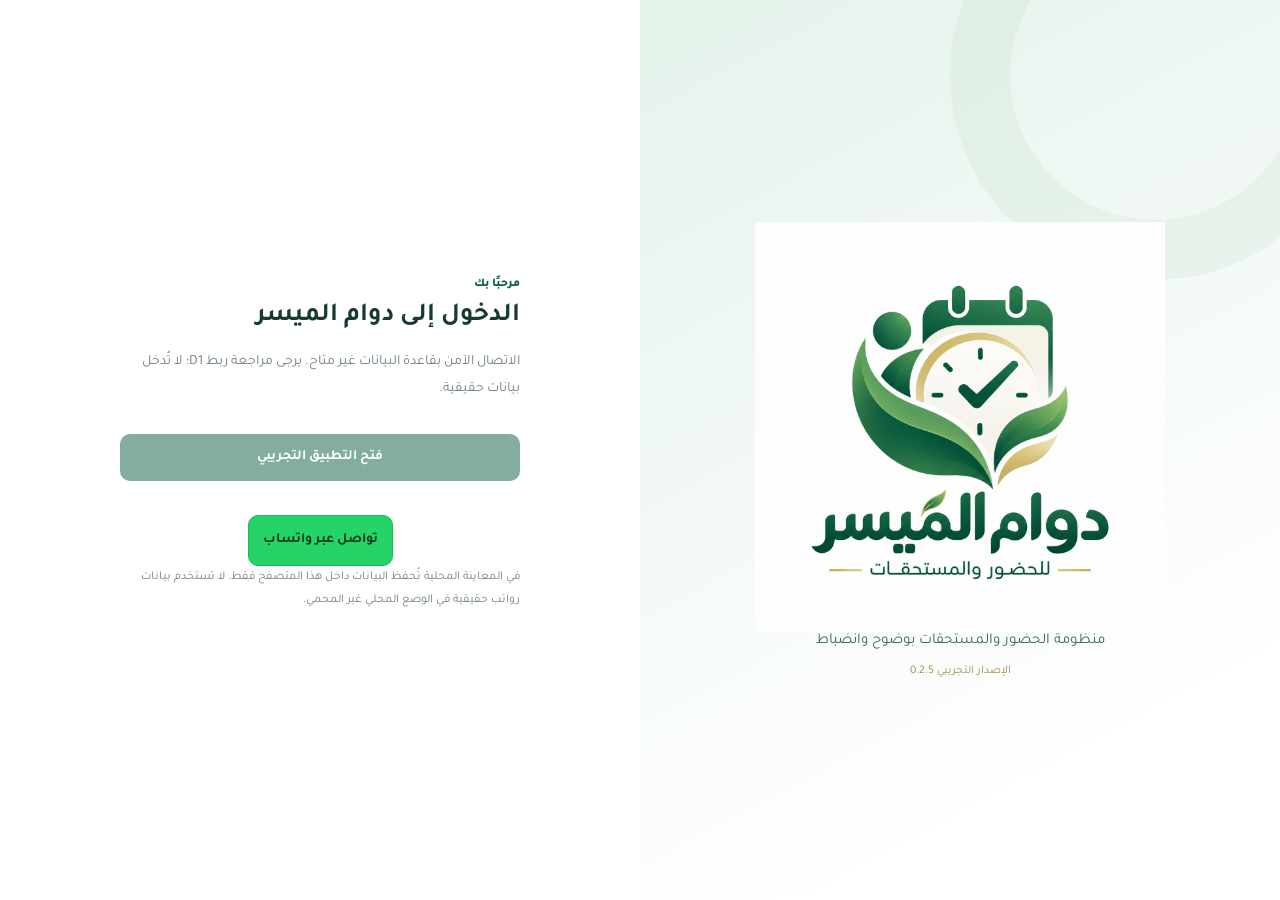
==== index.html @ 33b77305 "fix(dawam): activate read-only preview interpolation and numeric time parsing" ====
<!doctype html>
<html lang="ar" dir="rtl">
<head>
  <meta charset="utf-8"><meta name="viewport" content="width=device-width, initial-scale=1, viewport-fit=cover">
  <meta name="theme-color" content="#075d43"><meta name="description" content="دوام الميسر للحضور والمستحقات - نسخة تجريبية مستقلة">
  <link rel="icon" href="[data-uri]"><link rel="apple-touch-icon" href="[data-uri]">
  <title>دوام الميسر | الإصدار التجريبي 0.2.5</title>
  <link rel="preconnect" href="https://fonts.googleapis.com">
  <link rel="preconnect" href="https://fonts.gstatic.com" crossorigin>
  <link href="https://fonts.googleapis.com/css2?family=Tajawal:wght@400;500;700&display=swap" rel="stylesheet">
  <style>
:root{--g:#075d43;--g2:#12805d;--g3:#e7f4ed;--gold:#c6a65c;--ink:#183b31;--slate:#6e817a;--line:#e1eae5;--bg:#f5f8f6;--white:#fff;--shadow:0 9px 40px rgba(18,63,46,.07);font-family:'Tajawal',Tahoma,"Segoe UI",Arial,sans-serif}*{box-sizing:border-box}body{margin:0;background:var(--bg);color:var(--ink);font-size:14px}button,input,select,textarea{font:inherit}button{cursor:pointer}button:disabled{cursor:not-allowed;opacity:.5}button:focus-visible,input:focus-visible,select:focus-visible{outline:2px solid #48a381;outline-offset:2px}h1,h2,h3,p{margin-top:0}h1{font-size:26px}h2{font-size:21px}h3{font-size:18px}.muted,.hint,.sub{color:var(--slate)}.hint{font-size:12px;line-height:1.9}.error{color:#b93233;min-height:20px}.shell{min-height:100vh;display:flex}.sidebar{width:255px;flex:none;background:linear-gradient(170deg,#07573e,#0a6849);color:white;min-height:100vh;position:sticky;top:0;height:100vh;display:flex;flex-direction:column;z-index:20}.side-head{display:flex;gap:12px;align-items:center;padding:26px 18px 22px;border-bottom:1px solid #ffffff29}.side-head strong{font-size:18px;display:block}.side-head small{display:block;color:#c4ddd1;margin-top:4px}.app-mark{width:50px;height:50px;overflow:hidden;background:white;border-radius:16px;display:grid;place-items:center}.app-mark img{width:50px;height:50px;object-fit:contain}.sidebar nav{padding:20px 10px;overflow:auto;flex:1}.nav-item{border:0;border-radius:12px;background:transparent;color:#e3f0e8;padding:13px 14px;text-align:right;width:100%;margin-bottom:4px;display:flex;gap:13px;align-items:center;font-weight:600}.nav-item span{width:22px;text-align:center;font-size:19px}.nav-item:hover,.nav-item.active{background:#ffffff24;color:white}.nav-item.active{border-right:3px solid #ddcb85}.side-footer{padding:18px;display:flex;align-items:center;gap:8px;color:#d3e6da;font-size:12px}.side-footer small{margin-right:auto}.status-dot{width:7px;height:7px;border-radius:50%;background:#75e0a2}.main{flex:1;min-width:0;display:flex;flex-direction:column}.topbar{height:82px;background:white;border-bottom:1px solid var(--line);display:flex;align-items:center;gap:15px;padding:0 30px;position:sticky;top:0;z-index:10}.top-titles{flex:1}.top-titles h2{font-size:20px;margin:0 0 5px}.top-titles small{color:var(--slate)}.top-actions{display:flex;align-items:center;gap:13px}.content{padding:25px 30px 45px;max-width:1500px;width:100%;margin:0 auto;flex:1}.footer{padding:18px 30px;color:#83948b;font-size:12px;text-align:center}.tag,.badge{display:inline-block;border-radius:99px;background:var(--g3);color:var(--g);padding:6px 10px;font-size:11px;font-weight:700}.badge.gold{background:#faf3e2;color:#98762f}.badge.gray{background:#edf1ef;color:#56635d}.badge.red{background:#faeeee;color:#aa4141}.badge.orange{background:#fff3de;color:#9a671e}.page-lead{display:flex;align-items:center;justify-content:space-between;gap:15px;margin-bottom:21px}.page-lead p{color:var(--slate);margin:5px 0 0}.button-row{display:flex;gap:9px;align-items:center;flex-wrap:wrap}.primary,.secondary,.ghost,.danger,.icon-button{border-radius:10px;padding:10px 16px;border:1px solid transparent;transition:.15s}.primary{background:var(--g);color:#fff;font-weight:700}.primary:hover{background:#0d7452}.secondary{background:white;border-color:#c6dcd0;color:var(--g);font-weight:700}.ghost{background:#f0f5f2;color:var(--g);font-weight:600}.danger{background:#fff1f0;color:#a72c29}.icon-button{background:#f1f5f2;color:#345649;padding:8px 12px}.wide{width:100%}.stats,.two-col,.three-col,.four-col{display:grid;gap:16px}.stats,.four-col{grid-template-columns:repeat(4,minmax(0,1fr))}.two-col{grid-template-columns:repeat(2,minmax(0,1fr))}.three-col{grid-template-columns:repeat(3,minmax(0,1fr))}.stat,.card{background:white;border:1px solid var(--line);border-radius:17px;box-shadow:var(--shadow)}.stat{padding:20px 22px}.stat .label{color:var(--slate);font-size:12px}.stat .value{font-size:28px;font-weight:800;display:block;margin:10px 0 5px;color:var(--ink)}.stat .value.green{color:var(--g)}.stat .note{font-size:11px;color:#84968c}.card{padding:22px;margin-top:17px}.card h3{margin-bottom:15px}.card-header{display:flex;align-items:center;justify-content:space-between;gap:15px;margin-bottom:15px}.card-header h3{margin:0}.institution-heading{display:flex;gap:14px;align-items:center}.institution-heading img{width:76px;height:65px;object-fit:contain}.institution-heading strong{display:block;font-size:17px}.institution-heading small{display:block;margin-top:5px;color:var(--slate)}.gold-line{border-top:3px solid var(--gold);margin:12px 0}.empty{text-align:center;color:var(--slate);padding:32px 10px;line-height:1.9}.empty .emoji{font-size:32px}.table-wrap{overflow:auto}.table{border-collapse:collapse;width:100%;min-width:630px}.table th{text-align:right;color:#6c8076;background:#f7faf8;font-size:12px;padding:13px 14px;border-bottom:1px solid var(--line)}.table td{padding:14px;border-bottom:1px solid #edf2ed;vertical-align:middle}.table tr:last-child td{border-bottom:0}.table tr:hover td{background:#fbfdfa}.money{font-variant-numeric:tabular-nums;direction:ltr;display:inline-block}.field-grid{display:grid;grid-template-columns:repeat(2,minmax(0,1fr));gap:15px}.field{display:flex;flex-direction:column;gap:6px}.field label,form label{font-weight:700;font-size:12px;color:#47695a}input,select,textarea{width:100%;padding:12px 13px;background:#fff;border:1px solid #d8e3dc;border-radius:10px;color:#193d31;min-width:0}textarea{min-height:78px;resize:vertical}.field.wide-field{grid-column:1/-1}.muted-panel{background:#f3f8f5;border:1px dashed #cfdfd5;border-radius:12px;padding:15px;line-height:1.9}.section-heading{margin-top:20px;margin-bottom:10px;font-size:16px}.summary-row{display:flex;justify-content:space-between;gap:15px;padding:12px 0;border-bottom:1px solid var(--line)}.summary-row:last-child{border:0}.rule-grid{display:grid;grid-template-columns:repeat(3,1fr);gap:13px}.rule{border:1px solid var(--line);border-radius:12px;padding:16px;background:white}.rule .k{font-size:12px;color:var(--slate)}.rule .v{font-weight:800;font-size:18px;margin-top:9px}.rule .u{font-size:11px;color:var(--slate);margin-top:5px}.timeline{display:grid;gap:12px}.step{display:flex;gap:11px;align-items:start}.step-num{display:grid;place-items:center;background:var(--g3);color:var(--g);border-radius:10px;min-width:32px;height:32px;font-weight:800}.step b{display:block}.step p{margin:5px 0;color:var(--slate);line-height:1.8}.tabs{display:flex;gap:6px;border-bottom:1px solid var(--line);margin:14px 0}.tab{border:0;background:transparent;padding:11px 15px;color:var(--slate);border-bottom:3px solid transparent}.tab.active{color:var(--g);border-color:var(--g);font-weight:800}.modal-layer{position:fixed;inset:0;z-index:90;display:grid;place-items:center;padding:16px}.modal-backdrop{position:absolute;inset:0;background:#102d22a8}.modal{background:#fff;border-radius:18px;box-shadow:0 22px 80px #0003;position:relative;width:min(620px,100%);max-height:min(92vh,900px);overflow:auto;padding:24px}.modal-bar{display:flex;justify-content:space-between;align-items:center;margin-bottom:20px}.modal-bar h3{margin:0}.modal-footer{display:flex;justify-content:flex-end;gap:8px;margin-top:19px}.toast{position:fixed;left:25px;bottom:25px;background:#0b5e43;color:white;padding:13px 20px;border-radius:12px;z-index:200;box-shadow:var(--shadow)}.login-page{min-height:100vh;display:grid;grid-template-columns:1fr 1fr;background:white}.login-art{background:linear-gradient(152deg,#e4f2ea,#fff 80%);display:flex;flex-direction:column;align-items:center;justify-content:center;padding:45px;position:relative;overflow:hidden}.login-logo{width:min(410px,84%);max-height:500px;object-fit:contain;z-index:1}.login-art p{font-size:15px;color:#386a54;text-align:center}.login-art small{color:#a18f4c}.login-deco{position:absolute;width:410px;height:410px;border-radius:50%;border:60px solid #b8d7c032;top:-130px;right:-80px}.login-panel{align-self:center;max-width:400px;width:calc(100% - 50px);margin:auto}.login-panel .eyebrow{font-size:12px;color:var(--g);font-weight:800;margin-bottom:10px}.login-panel p{line-height:1.9}.login-panel label{display:block;margin:14px 0 7px}.login-panel .primary{margin-top:18px;padding:14px}.operator{font-size:12px;color:#6b8476}.only-mobile{display:none}.overlay{position:fixed;inset:0;background:#0007;z-index:19}.print-header{display:none}.note-small{font-size:12px;color:#788a81;line-height:1.8}.circle-progress{height:8px;background:#e3f0e8;border-radius:20px;overflow:hidden}.circle-progress span{display:block;height:100%;background:var(--g2);border-radius:20px}.pill{display:inline-flex;align-items:center;gap:6px;background:#f2f7f3;padding:8px 11px;border-radius:10px;color:#567364;font-size:12px}
@media(max-width:1150px){.stats,.four-col{grid-template-columns:repeat(2,1fr)}.rule-grid{grid-template-columns:repeat(2,1fr)}}
@media(max-width:750px){.sidebar{position:fixed;right:-280px;transition:right .2s;box-shadow:var(--shadow)}.sidebar.open{right:0}.only-mobile{display:inline-block}.topbar{padding:0 16px;height:67px}.content{padding:15px 12px 30px}.top-actions{gap:6px}.operator{display:none}.top-titles h2{font-size:17px}.page-lead{align-items:start;flex-direction:column}.two-col,.three-col,.rule-grid{grid-template-columns:1fr}.card{padding:17px}.login-page{grid-template-columns:1fr;grid-template-rows:auto 1fr}.login-art{padding:16px;max-height:245px}.login-logo{max-height:185px;width:250px}.login-art p{display:none}.login-panel{padding:30px 0}.field-grid{grid-template-columns:1fr}.footer{padding:15px}.stats{gap:9px}.stat{padding:14px}.stat .value{font-size:22px}.stat .label{font-size:11px}}
@media print{body{background:white}.sidebar,.topbar,.page-lead .button-row,.footer,.modal-layer,.non-print,.nav-item{display:none!important}.shell,.main,.content{display:block!important;padding:0!important}.card,.stat{box-shadow:none;border:0}.content{max-width:none}.print-header{display:flex;justify-content:space-between;align-items:center;border-bottom:2px solid #b79e4b;padding:5px 0 12px;margin-bottom:18px}.print-header img{width:75px;height:65px;object-fit:contain}.table th,.table td{border:1px solid #aaa;font-size:11px}.table{min-width:0}}
[hidden]{display:none!important}


.wa-button{display:inline-flex;align-items:center;justify-content:center;gap:5px;background:#25d366;color:#073b20!important;border:1px solid #1cb85a;border-radius:10px;padding:11px 14px;text-decoration:none;font-weight:700;white-space:nowrap}
.wa-button:hover{background:#20bd5b}
.wa-compact{padding:9px 11px;font-size:12px}
.login-support{margin:12px 0 0;text-align:center}
.support-phone{font-weight:800;font-size:24px;letter-spacing:.04em;margin:18px 0;text-align:right}
.support-call{display:inline-flex;align-items:center;justify-content:center;text-decoration:none;padding:11px 14px;border-radius:10px}
.support-actions{display:flex;flex-wrap:wrap;gap:9px}
@media(max-width:560px){.wa-compact{font-size:11px;padding:8px}.support-phone{font-size:20px}}
@media print{.wa-button,.login-support,.support-card{display:none!important}}

/* Compact inline field hints, retaining accessible labels. */
.compact-sr-label{position:absolute!important;width:1px!important;height:1px!important;padding:0!important;margin:-1px!important;overflow:hidden!important;clip:rect(0,0,0,0)!important;white-space:nowrap!important;border:0!important}
input::placeholder,textarea::placeholder{color:#8a9c94!important;opacity:1;font-weight:400}
.field.compact-datetime{position:relative}
.field.compact-datetime input{padding-top:18px}
.field.compact-datetime.is-empty:not(:focus-within)::before{content:attr(data-compact-hint);position:absolute;right:13px;top:3px;font-size:10px;color:#8a9c94;pointer-events:none}
.dawam-report-toolbar{display:flex;align-items:center;gap:10px;flex-wrap:wrap}
.dawam-report-toolbar select{width:auto;flex:1 1 185px;max-width:290px}
.dawam-report-toolbar button{white-space:nowrap}
.report-preview-modal{width:min(900px,100%)}
.dawam-report-preview-pages{max-height:62vh;overflow:auto;background:#eef2ef;padding:10px;border-radius:12px;border:1px solid var(--line);touch-action:pan-x pan-y pinch-zoom}
.dawam-report-preview-pages img{display:block;max-width:100%;height:auto;margin:0 auto 14px;box-shadow:0 2px 16px #0002;background:white}
.dawam-report-preview-actions{flex-wrap:wrap}
#dawamPrintHost{display:none}
@media print{
  @page{size:A4 portrait;margin:0}
  body.dawam-printing{background:#fff!important;margin:0!important;padding:0!important}
  body.dawam-printing > :not(#dawamPrintHost){display:none!important}
  body.dawam-printing #dawamPrintHost{display:block!important;position:static!important;width:210mm!important;height:auto!important;margin:0!important;padding:0!important}
  body.dawam-printing #dawamPrintHost img{display:block!important;width:210mm!important;height:297mm!important;max-width:none!important;max-height:none!important;object-fit:fill!important;break-after:page;page-break-after:always;margin:0!important;padding:0!important}
  body.dawam-printing #dawamPrintHost img:last-child{break-after:auto;page-break-after:auto}
}

/* Prefilled settings/selects retain a light hint inside the border until edited. */
.field.compact-inline-field{position:relative}
.field.compact-inline-field.hint-visible:not(:focus-within)::before{content:attr(data-compact-hint);position:absolute;top:2px;right:13px;z-index:1;font-size:10px;line-height:1.4;font-weight:400;color:#8a9c94;pointer-events:none}
.field.compact-inline-field.hint-visible>input,.field.compact-inline-field.hint-visible>select,.field.compact-inline-field.hint-visible>textarea{padding-top:19px;padding-bottom:5px}

/* Keep all ten sidebar destinations visible at standard desktop heights.
   Smaller viewports can still scroll the navigation without losing any item. */
@media screen {
  .sidebar .side-head{padding:16px 14px}
  .sidebar .side-head .app-mark,.sidebar .side-head .app-mark img{width:44px;height:44px}
  .sidebar nav{padding:10px 8px;scrollbar-width:thin;overscroll-behavior:contain}
  .sidebar .nav-item{padding:9px 12px;min-height:42px;margin-bottom:2px;line-height:1.35}
  .sidebar .nav-item span{font-size:17px}
  .sidebar .side-footer{padding:12px 14px}
}
</style>
</head>
<body>
<div id="loginView" class="login-page">
  <div class="login-art"><div class="login-deco"></div><img src="[data-uri]" alt="دوام الميسر" class="login-logo"><p>منظومة الحضور والمستحقات بوضوح وانضباط</p><small>الإصدار التجريبي 0.2.5</small></div>
  <form id="loginForm" class="login-panel">
    <div class="eyebrow">مرحبًا بك</div><h1>الدخول إلى دوام الميسر</h1><p id="loginCaption" class="muted">جارٍ تهيئة وضع التشغيل...</p>
    <div id="onlineFields" hidden><label for="email">البريد الإلكتروني للمدير</label><input id="email" type="email" autocomplete="username" placeholder="admin@example.com"><label for="password">كلمة المرور</label><input id="password" type="password" autocomplete="current-password" placeholder="••••••••"></div>
    <div id="setupFields" hidden><label for="setupToken">رمز الإعداد الأولي (SETUP_TOKEN)</label><input id="setupToken" type="password" autocomplete="off"><label for="setupEmail">بريد المدير</label><input id="setupEmail" type="email" autocomplete="email"><label for="setupPassword">كلمة مرور قوية للمدير (12 حرفًا فأكثر)</label><input id="setupPassword" type="password" autocomplete="new-password"></div>
    <button id="loginButton" type="submit" class="primary wide">فتح التطبيق التجريبي</button>
    <p id="loginError" class="error" aria-live="polite"></p><p class="login-support"><a href="https://wa.me/967734915588?text=%D8%A7%D9%84%D8%B3%D9%84%D8%A7%D9%85%20%D8%B9%D9%84%D9%8A%D9%83%D9%85%D8%8C%20%D9%84%D8%AF%D9%8A%20%D9%85%D8%B4%D9%83%D9%84%D8%A9%20%D8%A3%D9%88%20%D9%85%D9%82%D8%AA%D8%B1%D8%AD%20%D9%81%D9%8A%20%D8%AA%D8%B7%D8%A8%D9%8A%D9%82%20%D8%AF%D9%88%D8%A7%D9%85%20%D8%A7%D9%84%D9%85%D9%8A%D8%B3%D8%B1%200.2.5" target="_blank" rel="noopener noreferrer" class="wa-button">تواصل عبر واتساب</a></p><p class="hint">في المعاينة المحلية تُحفظ البيانات داخل هذا المتصفح فقط. لا تستخدم بيانات رواتب حقيقية في الوضع المحلي غير المحمي.</p>
  </form>
</div>
<div id="appView" class="shell" hidden>
  <div id="overlay" class="overlay" hidden></div>
  <aside class="sidebar" id="sidebar">
    <div class="side-head"><div class="app-mark"><img src="[data-uri]" alt=""></div><div><strong>دوام الميسر</strong><small>للحضور والمستحقات</small></div></div>
    <nav id="nav" aria-label="القائمة الرئيسية">
      <button class="nav-item active" data-page="dashboard"><span>▦</span> الرئيسية</button>
      <button class="nav-item" data-page="employees"><span>♙</span> العاملون</button>
      <button class="nav-item" data-page="attendance"><span>◷</span> الحضور والبصمة</button>
      <button class="nav-item" data-page="leave"><span>▤</span> الأعذار والإجازات</button>
      <button class="nav-item" data-page="evening"><span>☾</span> العمل المسائي</button>
      <button class="nav-item" data-page="payroll"><span>▤</span> الرواتب والمكافآت</button>
      <button class="nav-item" data-page="payments"><span>▣</span> السلف والصرف</button>
      <button class="nav-item" data-page="reports"><span>▥</span> التقارير</button>
      <button class="nav-item" data-page="settings"><span>⚙</span> الإعدادات واللوائح</button>
      <button class="nav-item" data-page="support"><span>☎</span> المساعدة والتواصل</button>
    </nav>
    <div class="side-footer"><span class="status-dot"></span><span id="modeText">نسخة تجريبية</span><small>0.2.5</small></div>
  </aside>
  <main class="main">
    <header class="topbar"><button id="menuButton" class="icon-button only-mobile" aria-label="القائمة">☰</button><div class="top-titles"><h2 id="pageTitle">الرئيسية</h2><small id="pageDesc">ملخص التشغيل</small></div><div class="top-actions"><span id="connectionStatus" class="tag">محلي</span><span id="operatorName" class="operator">مدير النظام</span><a href="https://wa.me/967734915588?text=%D8%A7%D9%84%D8%B3%D9%84%D8%A7%D9%85%20%D8%B9%D9%84%D9%8A%D9%83%D9%85%D8%8C%20%D9%84%D8%AF%D9%8A%20%D9%85%D8%B4%D9%83%D9%84%D8%A9%20%D8%A3%D9%88%20%D9%85%D9%82%D8%AA%D8%B1%D8%AD%20%D9%81%D9%8A%20%D8%AA%D8%B7%D8%A8%D9%8A%D9%82%20%D8%AF%D9%88%D8%A7%D9%85%20%D8%A7%D9%84%D9%85%D9%8A%D8%B3%D8%B1%200.2.5" target="_blank" rel="noopener noreferrer" class="wa-button wa-compact" title="التواصل عبر واتساب">واتساب</a><button class="ghost" id="logoutBtn">خروج</button></div></header>
    <div class="content" id="content" aria-live="polite"></div>
    <footer class="footer">دوام الميسر © نسخة تجريبية 0.2.5 · بيانات مستقلة · <span id="footMode">محلي</span></footer>
  </main>
</div>
<div class="modal-layer" id="modalLayer" hidden><div class="modal-backdrop" data-close="1"></div><div class="modal" role="dialog" aria-modal="true"><div class="modal-bar"><h3 id="modalTitle"></h3><button class="icon-button" data-close="1" aria-label="إغلاق">✕</button></div><div id="modalBody"></div></div></div>
<div id="dawamPrintHost" aria-hidden="true"></div>
<div id="toast" class="toast" role="status" aria-live="polite" hidden></div>
<script>
/* دوام الميسر 0.2.5 — staging foundation. Local demo data remains unencrypted; real database uses the server API. */
(()=>{'use strict';
const $=(s,root=document)=>root.querySelector(s), $$=(s,root=document)=>Array.from(root.querySelectorAll(s));
const enc=s=>String(s??'').replaceAll('&','&amp;').replaceAll('<','&lt;').replaceAll('>','&gt;').replaceAll('"','&quot;').replaceAll("'",'&#39;');
const fmt=n=>new Intl.NumberFormat('en-US',{maximumFractionDigits:2}).format(Number(n)||0);
const today=()=>new Date().toLocaleDateString('en-CA');
const DEFAULT={org_name:'مؤسسة الرأفة للتنمية التعليمية والاجتماعية',start_time:'07:30',end_time:'13:45',work_days:'السبت، الأحد، الإثنين، الثلاثاء، الأربعاء، الخميس',weekly_off:'الجمعة',grace_minutes:0,permission_minutes:60,annual_leave_days:30,monthly_divisor:30,daily_minutes:375,cycle_start_day:26,cycle_end_day:25,payday:26,incentive_threshold:'08:00',incentive_penalty_percent:50,deduct_from:'pending_legal_review',deductions_enabled:false,closing_role:'admin',holiday_payday:'manager_choice',currency:'YER'};
const LABEL={dashboard:['الرئيسية','ملخص منظومة الحضور والمستحقات'],employees:['العاملون','ملفات العاملين والبيانات المالية'],attendance:['الحضور والبصمة','سجلات التحضير والمراجعة'],leave:['الأعذار والإجازات','استئذانات وإجازات بعقود ولوائح مرنة'],evening:['العمل المسائي','فترات ثابتة وتكليفات حسب الحاجة'],payroll:['الرواتب والمكافآت','كشفان مستقلان واعتماد المدير'],payments:['السلف والصرف','نقدًا أو حوالة، مع كشف حساب موحد'],reports:['التقارير','الكشوف والطباعة والتصدير'],settings:['الإعدادات واللوائح','سياسات قابلة للتعديل مع تاريخ السريان'],support:['المساعدة والتواصل','تواصل عبر واتساب أو الاتصال الهاتفي']};
const state={mode:'local',setupRequired:false,user:null,page:'dashboard',employees:[],punches:[],settings:{...DEFAULT},policyTab:'general',payrollTab:'salary'};
let dbPromise=null;
const localDB=()=>{if(!dbPromise)dbPromise=new Promise((resolve,reject)=>{const req=indexedDB.open('dawam-almuyassar-demo-v1',1);req.onupgradeneeded=()=>{req.result.createObjectStore('kv')};req.onsuccess=()=>resolve(req.result);req.onerror=()=>reject(req.error)});return dbPromise};
async function localGet(key,backup){try{const db=await localDB();return await new Promise((resolve,reject)=>{const q=db.transaction('kv','readonly').objectStore('kv').get(key);q.onsuccess=()=>resolve(q.result??backup);q.onerror=()=>reject(q.error)})}catch(e){return backup}}
async function localSet(key,val){const db=await localDB();return new Promise((resolve,reject)=>{const q=db.transaction('kv','readwrite').objectStore('kv').put(val,key);q.onsuccess=()=>resolve(true);q.onerror=()=>reject(q.error)})}
async function api(path,opts={}){const res=await fetch('/api'+path,{credentials:'same-origin',headers:{'Content-Type':'application/json'},...opts});const data=await res.json().catch(()=>({}));if(!res.ok)throw new Error(data.error||'تعذر إكمال العملية');return data}

const DEMO_EMPLOYEES=[{"id":"demo-001","code":"DEMO-001","name":"سامي أحمد (تجريبي)","department":"الإدارة","position":"مساعد إداري","type":"regular","basic_salary":45000,"daily_incentive":1200,"transport_allowance":10000,"evening_amount":3000,"status":"active","notes":"سجل افتراضي للتجربة فقط؛ لا يمثل موظفًا حقيقيًا.","demo":true},{"id":"demo-002","code":"DEMO-002","name":"ماهر عبدالله (تجريبي)","department":"شؤون العاملين","position":"مسؤول حضور","type":"regular","basic_salary":50000,"daily_incentive":1300,"transport_allowance":10000,"evening_amount":3500,"status":"active","notes":"سجل افتراضي للتجربة فقط؛ لا يمثل موظفًا حقيقيًا.","demo":true},{"id":"demo-003","code":"DEMO-003","name":"نادر محمد (تجريبي)","department":"المالية","position":"مساعد محاسب","type":"regular","basic_salary":65000,"daily_incentive":1700,"transport_allowance":10000,"evening_amount":3000,"status":"active","notes":"سجل افتراضي للتجربة فقط؛ لا يمثل موظفًا حقيقيًا.","demo":true},{"id":"demo-004","code":"DEMO-004","name":"عادل يحيى (تجريبي)","department":"الاستقبال","position":"موظف استقبال","type":"trial","basic_salary":45000,"daily_incentive":1000,"transport_allowance":8000,"evening_amount":2500,"status":"active","notes":"سجل افتراضي للتجربة فقط؛ لا يمثل موظفًا حقيقيًا.","demo":true},{"id":"demo-005","code":"DEMO-005","name":"جمال خالد (تجريبي)","department":"الخدمات","position":"منسق خدمات","type":"regular","basic_salary":48000,"daily_incentive":1150,"transport_allowance":10000,"evening_amount":3000,"status":"active","notes":"سجل افتراضي للتجربة فقط؛ لا يمثل موظفًا حقيقيًا.","demo":true},{"id":"demo-006","code":"DEMO-006","name":"فؤاد سعيد (تجريبي)","department":"المختبر","position":"فني مختبر","type":"regular","basic_salary":68000,"daily_incentive":1500,"transport_allowance":12000,"evening_amount":5000,"status":"active","notes":"سجل افتراضي للتجربة فقط؛ لا يمثل موظفًا حقيقيًا.","demo":true},{"id":"demo-007","code":"DEMO-007","name":"حسان عمر (تجريبي)","department":"العيادة","position":"مساعد صحي","type":"regular","basic_salary":55000,"daily_incentive":1450,"transport_allowance":10000,"evening_amount":4500,"status":"active","notes":"سجل افتراضي للتجربة فقط؛ لا يمثل موظفًا حقيقيًا.","demo":true},{"id":"demo-008","code":"DEMO-008","name":"زياد علي (تجريبي)","department":"الصيانة","position":"فني صيانة","type":"regular","basic_salary":52000,"daily_incentive":1400,"transport_allowance":10000,"evening_amount":4000,"status":"active","notes":"سجل افتراضي للتجربة فقط؛ لا يمثل موظفًا حقيقيًا.","demo":true},{"id":"demo-009","code":"DEMO-009","name":"كمال ناصر (تجريبي)","department":"التشغيل","position":"مشرف مناوبة","type":"regular","basic_salary":70000,"daily_incentive":2100,"transport_allowance":12000,"evening_amount":6000,"status":"active","notes":"سجل افتراضي للتجربة فقط؛ لا يمثل موظفًا حقيقيًا.","demo":true},{"id":"demo-010","code":"DEMO-010","name":"رامي إسماعيل (تجريبي)","department":"المخازن","position":"أمين عهدة","type":"regular","basic_salary":50000,"daily_incentive":1300,"transport_allowance":9000,"evening_amount":3200,"status":"active","notes":"سجل افتراضي للتجربة فقط؛ لا يمثل موظفًا حقيقيًا.","demo":true},{"id":"demo-011","code":"DEMO-011","name":"باسل حسن (تجريبي)","department":"التدريب","position":"مساعد تدريب","type":"regular","basic_salary":60000,"daily_incentive":1550,"transport_allowance":10000,"evening_amount":4200,"status":"active","notes":"سجل افتراضي للتجربة فقط؛ لا يمثل موظفًا حقيقيًا.","demo":true},{"id":"demo-012","code":"DEMO-012","name":"يوسف سليمان (تجريبي)","department":"الخدمات","position":"عامل خدمات","type":"trial","basic_salary":45000,"daily_incentive":950,"transport_allowance":7000,"evening_amount":2500,"status":"active","notes":"سجل افتراضي للتجربة فقط؛ لا يمثل موظفًا حقيقيًا.","demo":true}];
async function seedDemoData(){
 try{
  if(await localGet('demo_seed_011',false))return;
  const existing=await localGet('employees',[]);
  if(Array.isArray(existing)&&existing.length===0) await localSet('employees',DEMO_EMPLOYEES);
  await localSet('demo_seed_011',true);
 }catch(e){console.warn('تعذر إضافة بيانات التجربة',e)}
}
async function appendDemoData(){
 if(state.mode!=='local')return showToast('بيانات التجربة متاحة في المعاينة المحلية فقط');
 if(!confirm('إضافة العمال الافتراضيين الناقصين فقط؟ لن تُحذف أو تُستبدل بياناتك الحالية.'))return;
 const codes=new Set(state.employees.map(x=>x.code));
 const add=DEMO_EMPLOYEES.filter(x=>!codes.has(x.code));
 state.employees.push(...add);
 await localSet('employees',state.employees);
 await localSet('demo_seed_011',true);
 render();showToast('تمت إضافة '+add.length+' سجل تجريبي');
}
async function init(){try{const status=await api('/status');state.mode='server';state.setupRequired=status.setupRequired;if(!status.setupRequired){try{const result=await api('/me');state.user=result.user;await bootApp();return}catch(_){}}}catch(_){if(!location.hostname.endsWith('.github.io')&&!['localhost','127.0.0.1'].includes(location.hostname)){$('#loginView').hidden=false;$('#appView').hidden=true;$('#loginCaption').textContent='الاتصال الآمن بقاعدة البيانات غير متاح. يرجى مراجعة ربط D1؛ لا تُدخل بيانات حقيقية.';$('#loginButton').disabled=true;return;}state.mode='local';await seedDemoData();state.employees=await localGet('employees',[]);state.punches=await localGet('punches',[]);state.settings={...DEFAULT,...await localGet('settings',{})}}showLogin();if(location.protocol==='https:'&&'serviceWorker'in navigator)navigator.serviceWorker.register('/sw.js').catch(()=>{})}
function showLogin(){ $('#appView').hidden=true;$('#loginView').hidden=false;$('#onlineFields').hidden=state.mode!=='server'||state.setupRequired;$('#setupFields').hidden=state.mode!=='server'||!state.setupRequired;$('#loginCaption').textContent=state.mode==='local'?'وضع معاينة محلي؛ يمكنك تجربة الإعدادات والعاملين دون خادم.':state.setupRequired?'إعداد حساب المدير للمرة الأولى باستخدام رمز إعداد الخادم.':'أدخل بيانات المدير للوصول إلى قاعدة البيانات التجريبية.';$('#loginButton').textContent=state.mode==='local'?'فتح المعاينة المحلية':state.setupRequired?'تهيئة المدير والدخول':'تسجيل الدخول';$('#loginError').textContent=''}
$('#loginForm').addEventListener('submit',async e=>{e.preventDefault();$('#loginError').textContent='';$('#loginButton').disabled=true;try{if(state.mode==='server'){const r=state.setupRequired?await api('/setup',{method:'POST',body:JSON.stringify({token:$('#setupToken').value,email:$('#setupEmail').value,password:$('#setupPassword').value})}):await api('/login',{method:'POST',body:JSON.stringify({email:$('#email').value,password:$('#password').value})});state.user=r.user}else state.user={name:'مدير التجربة المحلية',role:'admin'};await bootApp()}catch(err){$('#loginError').textContent=err.message}finally{$('#loginButton').disabled=false}});
async function bootApp(){if(state.mode==='server'&&state.user?.must_change_password){$('#loginView').hidden=true;$('#appView').hidden=false;$('#content').innerHTML='<section class="card"><h2>يجب تغيير كلمة المرور أولًا</h2></section>';mustChangePasswordDialog();return;}if(state.mode==='server')await refresh();else{state.employees=await localGet('employees',[]);state.punches=await localGet('punches',[]);state.settings={...DEFAULT,...await localGet('settings',{})}}$('#loginView').hidden=true;$('#appView').hidden=false;$('#operatorName').textContent=state.user?.name||'مدير النظام';$('#modeText').textContent=state.mode==='local'?'معاينة محلية غير محمية':'قاعدة Cloudflare D1';$('#connectionStatus').textContent=state.mode==='local'?'معاينة محلية':'متصل بالخادم';$('#footMode').textContent=state.mode==='local'?'متصفحك فقط':'قاعدة تجريبية مشتركة';render()}
async function refresh(){const [emps,punches,settings]=await Promise.all([api('/employees'),api('/punches'),api('/settings')]);state.employees=emps.items||[];state.punches=punches.items||[];state.settings={...DEFAULT,...(settings.settings||{})}}
async function saveSettings(newSettings){if(state.mode==='server'){const result=await api('/settings',{method:'PUT',body:JSON.stringify({settings:newSettings})});state.settings={...DEFAULT,...result.settings}}else{state.settings={...DEFAULT,...newSettings};await localSet('settings',state.settings)}}
async function saveEmployee(item){if(state.mode==='server'){await api('/employees'+(item.id?'/'+item.id:''),{method:item.id?'PUT':'POST',body:JSON.stringify(item)});await refresh()}else{if(item.id){state.employees=state.employees.map(e=>e.id===item.id?{...e,...item}:e)}else state.employees.push({...item,id:crypto.randomUUID?.()||String(Date.now())});await localSet('employees',state.employees)}}
async function savePunch(p){if(state.mode==='server'){await api('/punches',{method:'POST',body:JSON.stringify(p)});await refresh()}else{state.punches.unshift({...p,id:crypto.randomUUID?.()||String(Date.now()),source:'manual'});await localSet('punches',state.punches)}}
function showToast(text){const t=$('#toast');t.textContent=text;t.hidden=false;clearTimeout(showToast.timer);showToast.timer=setTimeout(()=>t.hidden=true,3300)}
function openModal(title,body){$('#modalLayer [data-close]').hidden=false;$('#modalLayer .modal').classList.remove('report-preview-modal');$('#modalTitle').textContent=title;$('#modalBody').innerHTML=body;$('#modalLayer').hidden=false;dawamEnhancement.compact($('#modalBody'))}
function closeModal(){$('#modalLayer').hidden=true;$('#modalBody').innerHTML='';$('#modalLayer .modal').classList.remove('report-preview-modal')}
function render(){const [title,desc]=LABEL[state.page];$('#pageTitle').textContent=title;$('#pageDesc').textContent=desc;$$('.nav-item').forEach(n=>n.classList.toggle('active',n.dataset.page===state.page));const r={dashboard:dashboard,employees:employeesView,attendance:attendanceView,leave:leaveView,evening:eveningView,payroll:payrollView,payments:paymentsView,reports:reportsView,settings:settingsView,support:supportView};if(state.mode==='server'){const perms={viewer:['dashboard','attendance','support'],supervisor:['dashboard','employees','attendance','leave','evening','reports','support'],accountant:['dashboard','employees','attendance','payroll','payments','reports','support'],hr:['dashboard','employees','attendance','leave','evening','payroll','reports','support'],admin:Object.keys(r)};const allowed=perms[state.user?.role]||['dashboard'];if(!allowed.includes(state.page))state.page='dashboard';$$('.nav-item').forEach(n=>n.hidden=!allowed.includes(n.dataset.page));$('#pageTitle').textContent=LABEL[state.page][0];$('#pageDesc').textContent=LABEL[state.page][1];}const target=$('#content');if(!target)return;
try {
  // Render the working screen before inserting print-only decoration.
  // A failure in print assets must never leave every screen empty.
  target.innerHTML=r[state.page]();
  try {
    if(!render.printHeader) {
      const holder=document.createElement('div');
      holder.innerHTML='<div class="print-header"><div class="institution-heading"><img src="[data-uri]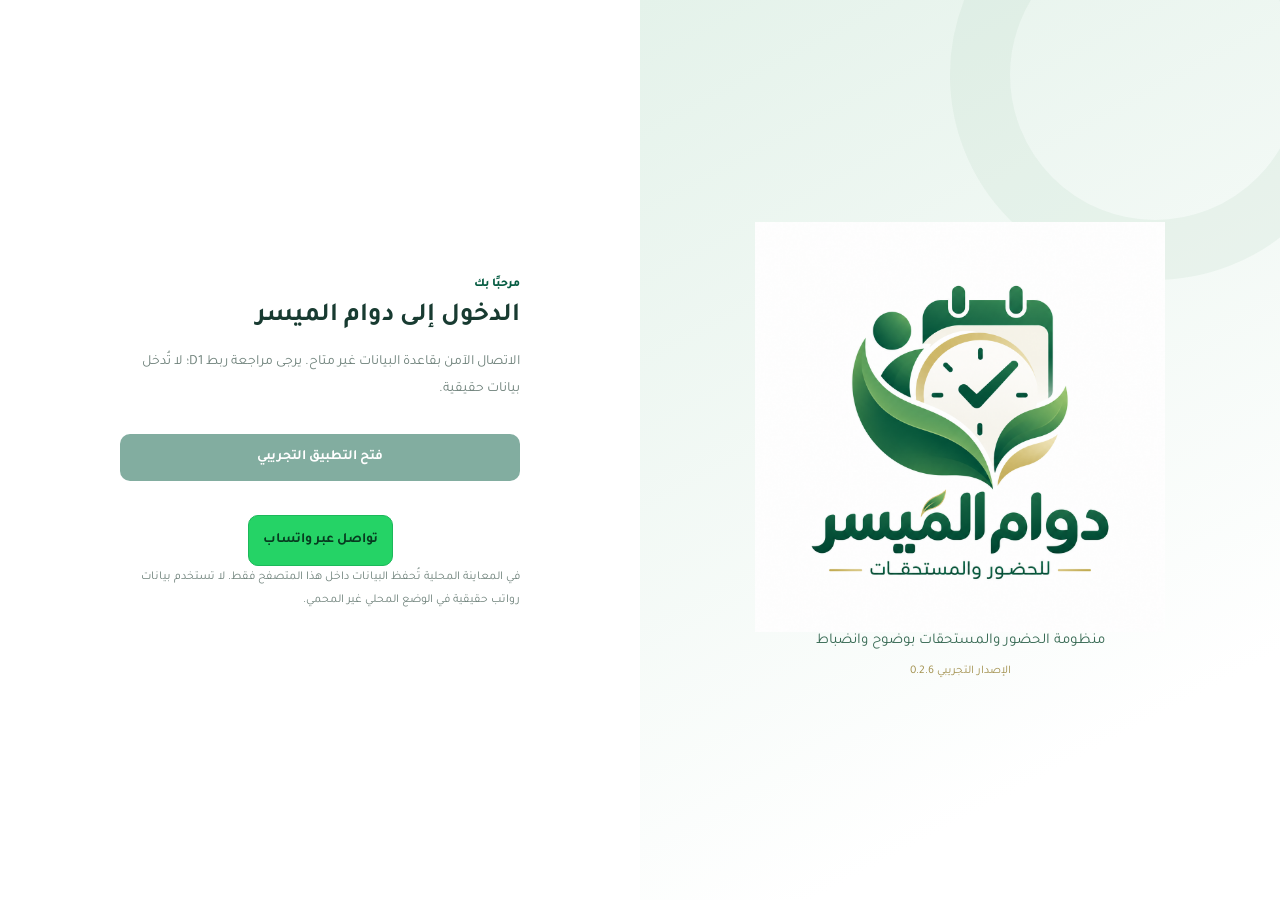
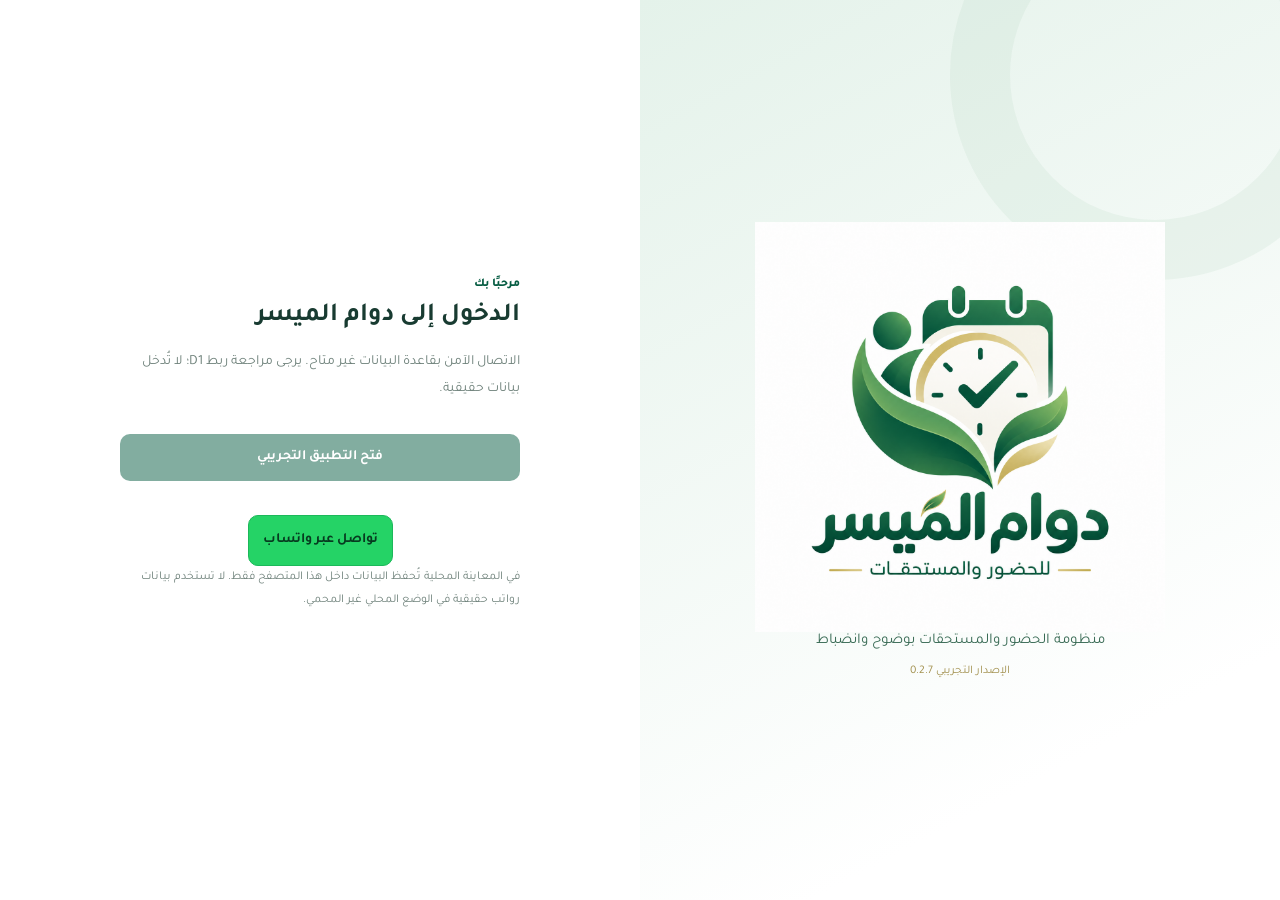
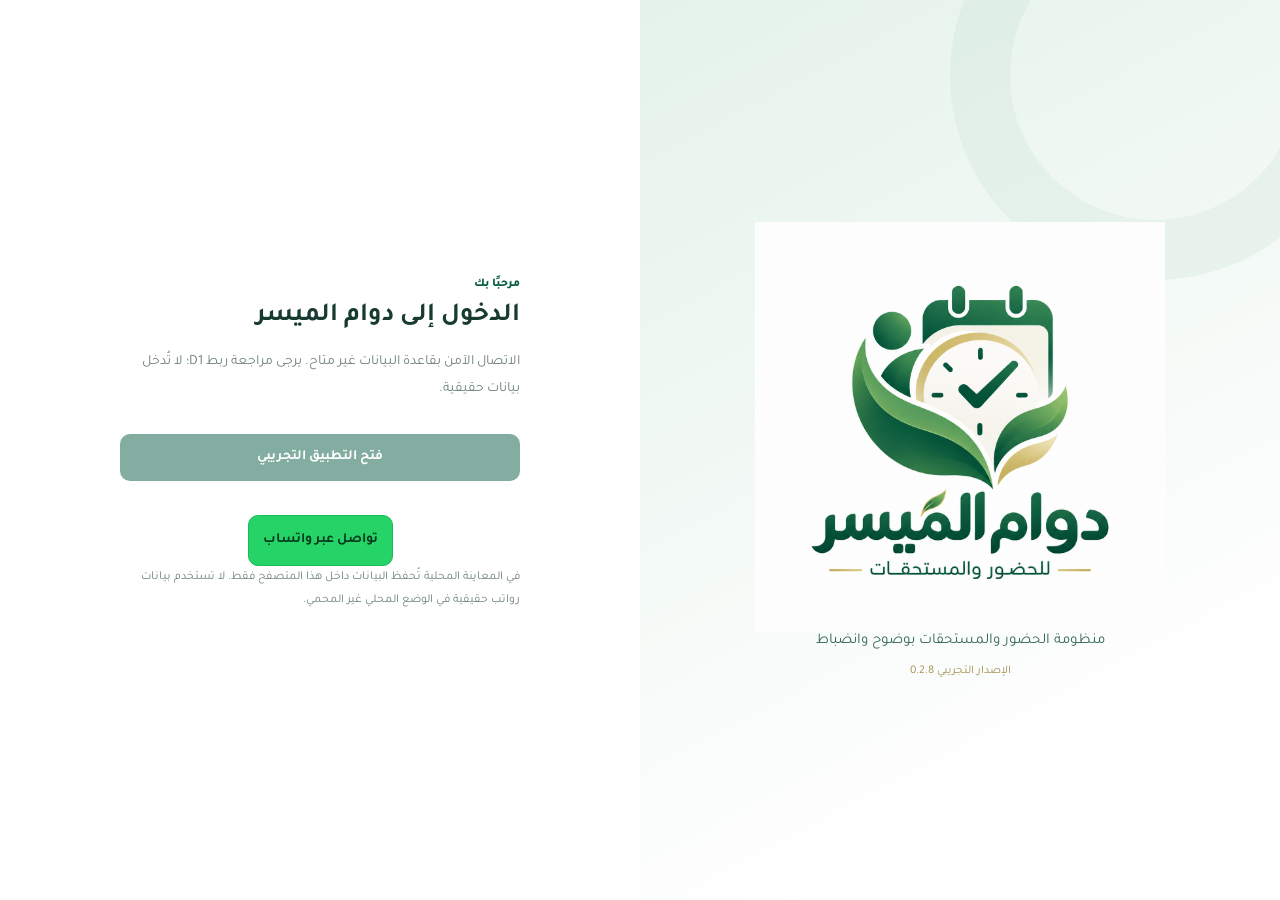
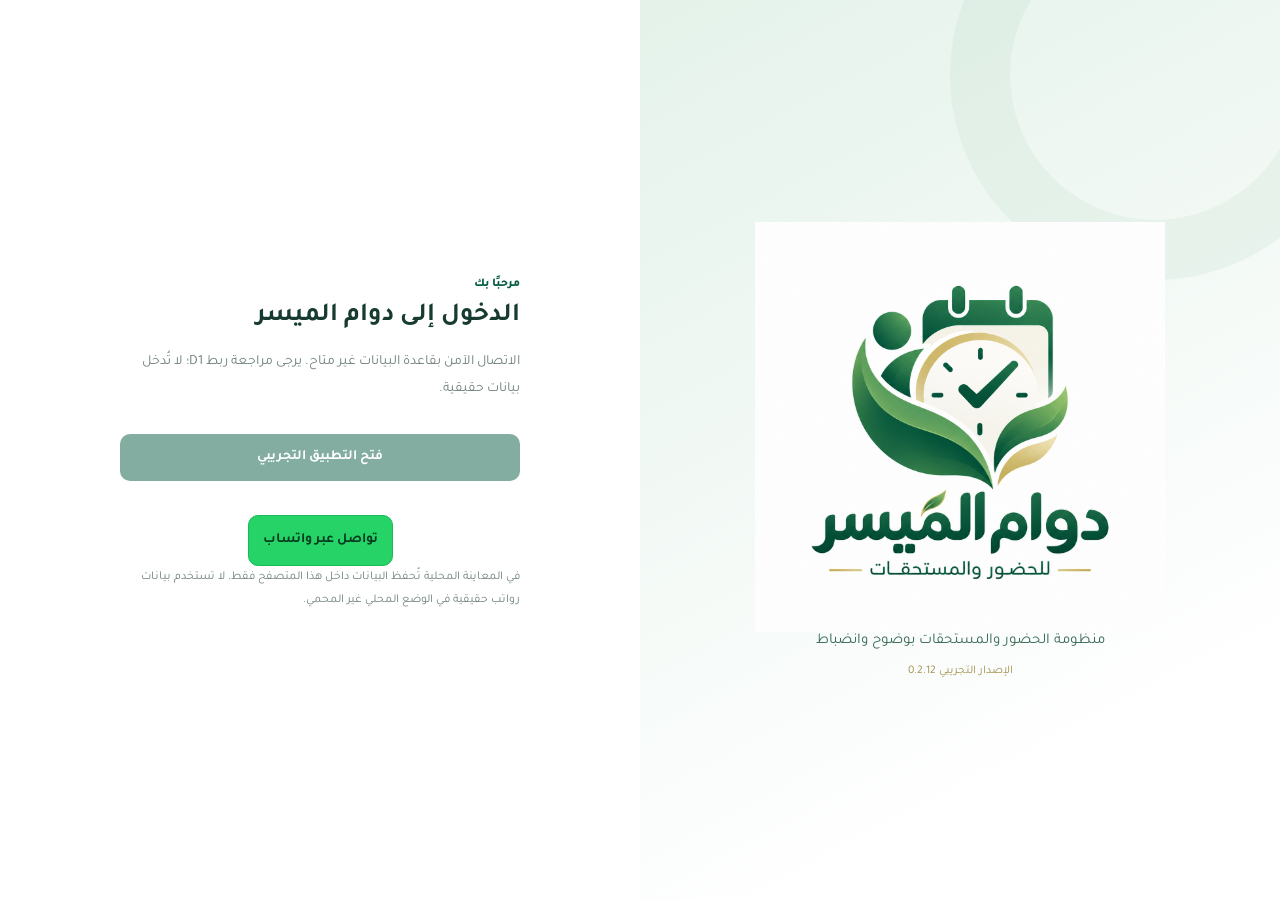
